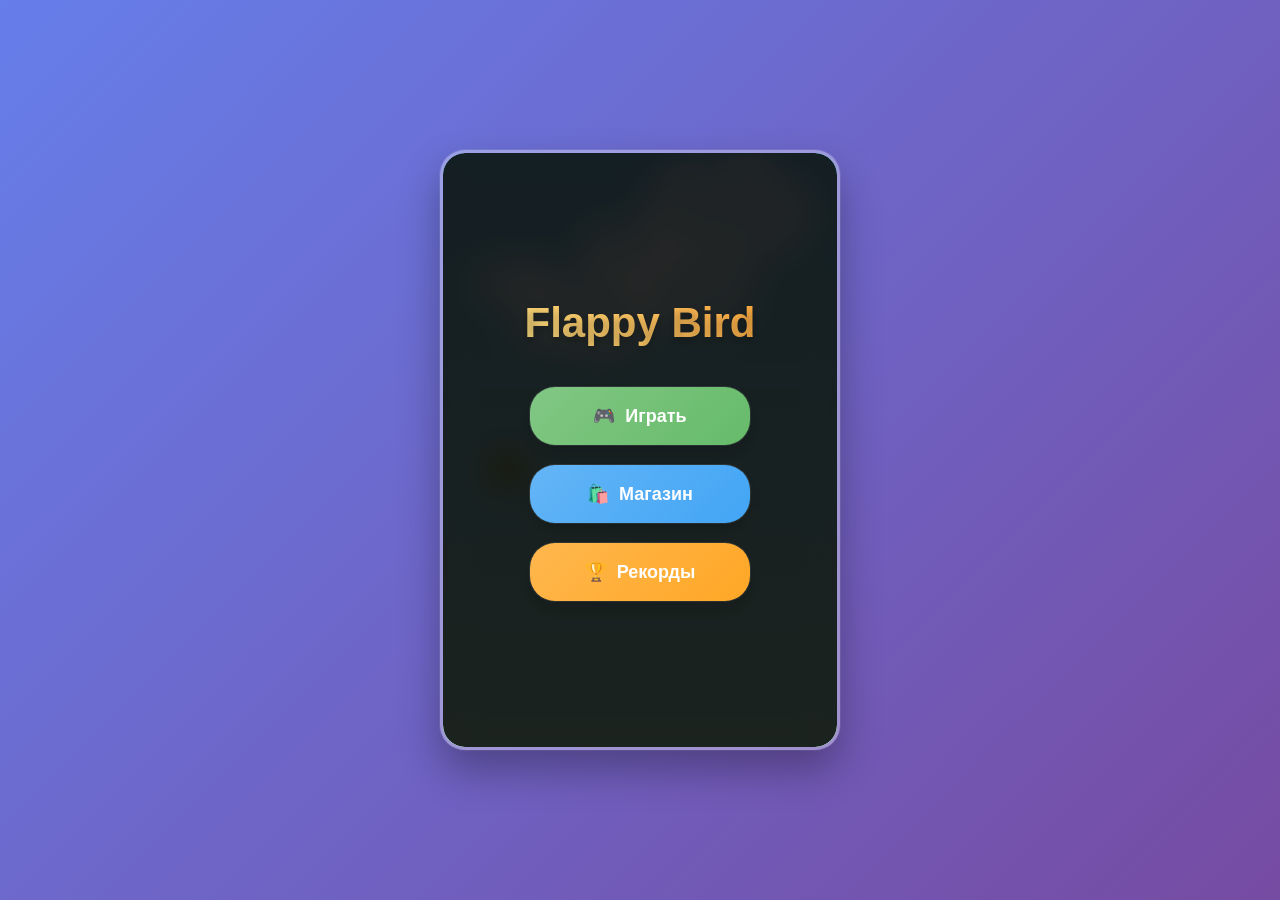
==== web-games/flappy-bird/index.html @ 60c5b6bb "Add files via upload" ====
<!DOCTYPE html>
<html lang="ru">
<head>
    <meta charset="UTF-8">
    <meta name="viewport" content="width=device-width, initial-scale=1.0">
    <title>Flappy Bird - Обновленная версия</title>
    <meta http-equiv="Cache-Control" content="no-cache, no-store, must-revalidate">
    <meta http-equiv="Pragma" content="no-cache">
    <meta http-equiv="Expires" content="0">
    <link rel="stylesheet" href="styles.css">
</head>
<body>
    <div id="gameContainer">
        <canvas id="gameCanvas" width="400" height="600"></canvas>
        
        <!-- Игровой интерфейс -->
        <div id="gameUI" class="game-ui hidden">
            <div id="scoreContainer" class="score-container">
                <span>Очки: </span>
                <span id="scoreDisplay" class="score-number">0</span>
            </div>
        </div>

        <!-- Главное меню -->
        <div id="mainMenu" class="menu-screen">
            <h1 class="game-title">Flappy Bird</h1>
            <div class="menu-buttons">
                <button class="menu-button primary" onclick="startGame()">
                    <span>🎮</span>
                    Играть
                </button>
                <button class="menu-button secondary" onclick="showShop()">
                    <span>🛍️</span>
                    Магазин
                </button>
                <button class="menu-button tertiary" onclick="showRecords()">
                    <span>🏆</span>
                    Рекорды
                </button>
            </div>
        </div>

        <!-- Магазин -->
        <div id="shopScreen" class="shop-screen hidden">
            <div class="shop-header">
                <button class="shop-back-button" onclick="showMainMenu()">
                    <span>🔙</span>
                    Назад
                </button>
                <h2 class="shop-title">Магазин</h2>
                <div class="points-display">
                    <span>💰</span>
                    <span id="shopPoints">0</span>
                </div>
            </div>
            
            <div class="shop-tabs">
                <button class="tab-button active" onclick="switchTab('skins')">
                    <span>🐦</span>
                    Скины
                </button>
                <button class="tab-button" onclick="switchTab('backgrounds')">
                    <span>🌅</span>
                    Локации
                </button>
            </div>

            <div id="shopItems" class="shop-items">
                <!-- Динамически генерируется -->
            </div>
        </div>

        <!-- Таблица рекордов -->
        <div id="recordsScreen" class="records-screen hidden">
            <h2 class="records-title">🏆 Таблица рекордов</h2>
            <div class="records-container">
                <div class="record-card">
                    <div class="record-icon">🥇</div>
                    <div class="record-info">
                        <div class="record-label">Лучший результат</div>
                        <div class="record-value" id="highScoreDisplay">0</div>
                    </div>
                </div>
                <div class="record-card">
                    <div class="record-icon">💎</div>
                    <div class="record-info">
                        <div class="record-label">Всего очков</div>
                        <div class="record-value" id="totalPointsDisplay">0</div>
                    </div>
                </div>
            </div>
            <button class="back-button" onclick="showMainMenu()">
                <span>🔙</span>
                Назад
            </button>
        </div>

        <!-- Game Over экран -->
        <div id="gameOverScreen" class="game-over-screen hidden">
            <div class="game-over-content">
                <h2 class="game-over-title">💀 Game Over!</h2>
                <div class="score-cards">
                    <div class="score-card">
                        <div class="score-label">Ваш результат</div>
                        <div class="score-value" id="finalScore">0</div>
                    </div>
                    <div class="score-card best">
                        <div class="score-label">Лучший результат</div>
                        <div class="score-value" id="bestScore">0</div>
                    </div>
                </div>
                <div class="game-over-buttons">
                    <button class="menu-button primary" onclick="startGame()">
                        <span>🔄</span>
                        Играть снова
                    </button>
                    <button class="menu-button secondary" onclick="showMainMenu()">
                        <span>🏠</span>
                        В меню
                    </button>
                </div>
            </div>
        </div>

        <!-- Фоновые облака -->
        <div id="backgroundClouds" class="background-clouds">
            <!-- Облака генерируются динамически -->
        </div>
    </div>

    <!-- Аудио файлы -->
    <audio id="backgroundMusic" loop>
        <!-- Источник будет установлен динамически -->
    </audio>
    
    <audio id="buttonClickSound" preload="auto">
        <source src="sounds/button_click.mp3" type="audio/mpeg">
    </audio>
    
    <audio id="gameOverSound" preload="auto">
        <source src="sounds/game_over.mp3" type="audio/mpeg">
    </audio>

    <script src="script.js"></script>
</body>
</html>
---- web-games/flappy-bird/styles.css ----
/* Общие стили */
* {
    margin: 0;
    padding: 0;
    box-sizing: border-box;
    font-family: 'Segoe UI', Tahoma, Geneva, Verdana, sans-serif;
}

body {
    overflow: hidden;
    background: linear-gradient(135deg, #667eea 0%, #764ba2 100%);
    display: flex;
    justify-content: center;
    align-items: center;
    height: 100vh;
    user-select: none;
}

#gameContainer {
    position: relative;
    width: 400px;
    height: 600px;
    border: 3px solid rgba(255, 255, 255, 0.3);
    border-radius: 25px;
    overflow: hidden;
    box-shadow: 
        0 20px 40px rgba(0,0,0,0.3),
        0 0 0 1px rgba(255,255,255,0.1);
    backdrop-filter: blur(10px);
    background: rgba(255, 255, 255, 0.05);
}

canvas {
    display: block;
    background: linear-gradient(to bottom, #87CEEB, #B4E7CE);
    border-radius: 22px;
}

/* Фоновые облака */
.background-clouds {
    position: absolute;
    top: 0;
    left: 0;
    width: 100%;
    height: 100%;
    pointer-events: none;
    z-index: 1;
}

.cloud {
    position: absolute;
    background: rgba(255, 255, 255, 0.6);
    border-radius: 50px;
    animation: float 20s infinite linear;
}

.cloud::before,
.cloud::after {
    content: '';
    position: absolute;
    background: rgba(255, 255, 255, 0.6);
    border-radius: 50px;
}

.cloud::before {
    width: 50px;
    height: 50px;
    top: -25px;
    left: 10px;
}

.cloud::after {
    width: 60px;
    height: 60px;
    top: -35px;
    right: 10px;
}

@keyframes float {
    from { transform: translateX(-100px); }
    to { transform: translateX(calc(100vw + 100px)); }
}

/* Стили для меню */
.menu-screen {
    position: absolute;
    top: 0;
    left: 0;
    width: 100%;
    height: 100%;
    display: flex;
    flex-direction: column;
    justify-content: center;
    align-items: center;
    background: rgba(0,0,0,0.85);
    backdrop-filter: blur(15px);
    color: white;
    transition: all 0.4s cubic-bezier(0.4, 0, 0.2, 1);
    z-index: 10;
}

.menu-screen.hidden {
    opacity: 0;
    visibility: hidden;
    transform: translateY(-20px);
}

.game-title {
    font-size: 42px;
    font-weight: 800;
    margin-bottom: 40px;
    text-shadow: 0 4px 8px rgba(0,0,0,0.3);
    background: linear-gradient(45deg, #FFE082, #FFAB40);
    -webkit-background-clip: text;
    -webkit-text-fill-color: transparent;
    background-clip: text;
    animation: titleGlow 3s ease-in-out infinite alternate;
}

@keyframes titleGlow {
    from { filter: drop-shadow(0 0 10px rgba(255, 224, 130, 0.5)); }
    to { filter: drop-shadow(0 0 20px rgba(255, 171, 64, 0.8)); }
}

.menu-buttons {
    display: flex;
    flex-direction: column;
    gap: 20px;
    align-items: center;
}

.menu-button {
    background: linear-gradient(135deg, #B39DDB, #9575CD);
    border: none;
    color: white;
    padding: 18px 36px;
    border-radius: 25px;
    font-size: 18px;
    font-weight: 600;
    cursor: pointer;
    transition: all 0.3s cubic-bezier(0.4, 0, 0.2, 1);
    box-shadow: 
        0 8px 20px rgba(0,0,0,0.2),
        0 0 0 1px rgba(255,255,255,0.1);
    min-width: 220px;
    display: flex;
    align-items: center;
    justify-content: center;
    gap: 10px;
    position: relative;
    overflow: hidden;
}

.menu-button::before {
    content: '';
    position: absolute;
    top: 0;
    left: -100%;
    width: 100%;
    height: 100%;
    background: linear-gradient(90deg, transparent, rgba(255,255,255,0.2), transparent);
    transition: left 0.5s;
}

.menu-button:hover::before {
    left: 100%;
}

.menu-button:hover {
    transform: translateY(-3px) scale(1.02);
    box-shadow: 
        0 12px 25px rgba(0,0,0,0.3),
        0 0 0 1px rgba(255,255,255,0.2);
}

.menu-button:active {
    transform: translateY(-1px) scale(0.98);
}

.menu-button.primary {
    background: linear-gradient(135deg, #81C784, #66BB6A);
}

.menu-button.secondary {
    background: linear-gradient(135deg, #64B5F6, #42A5F5);
}

.menu-button.tertiary {
    background: linear-gradient(135deg, #FFB74D, #FFA726);
}

/* Игровой интерфейс */
.game-ui {
    position: absolute;
    top: 25px;
    left: 50%;
    transform: translateX(-50%);
    z-index: 15;
    transition: all 0.3s ease;
}

.game-ui.hidden {
    opacity: 0;
    visibility: hidden;
}

.score-container {
    /* background: rgba(255, 255, 255, 0.15); */
    /* backdrop-filter: blur(10px); */
    padding: 12px 24px;
    border-radius: 20px;
    /* border: 1px solid rgba(255, 255, 255, 0.2); */
    color: white;
    font-size: 20px;
    font-weight: 700;
    text-shadow: 0 4px 8px rgba(0,0,0,0.6);
    /* box-shadow: 0 4px 15px rgba(0,0,0,0.2); */
    transition: all 0.3s ease;
}

.score-number {
    color: #FFE082;
    font-size: 24px;
    animation: scoreUpdate 0.3s ease;
}

@keyframes scoreUpdate {
    0% { transform: scale(1); }
    50% { transform: scale(1.2); }
    100% { transform: scale(1); }
}

/* Стили для магазина */
.shop-screen {
    position: absolute;
    top: 0;
    left: 0;
    width: 100%;
    height: 100%;
    background: rgba(0,0,0,0.9);
    backdrop-filter: blur(15px);
    color: white;
    padding: 25px;
    overflow-y: auto;
    transition: all 0.4s cubic-bezier(0.4, 0, 0.2, 1);
    z-index: 10;
}

.shop-screen.hidden {
    opacity: 0;
    visibility: hidden;
    transform: translateX(100%);
}

.shop-header {
    display: flex;
    justify-content: space-between;
    align-items: center;
    margin-bottom: 25px;
    padding-bottom: 15px;
    border-bottom: 1px solid rgba(255, 255, 255, 0.2);
}

.shop-back-button {
    background: linear-gradient(135deg, #9C27B0, #7B1FA2);
    border: none;
    color: white;
    padding: 8px 15px;
    border-radius: 15px;
    font-size: 14px;
    font-weight: 600;
    cursor: pointer;
    transition: all 0.3s ease;
    box-shadow: 0 2px 10px rgba(156, 39, 176, 0.3);
    display: flex;
    align-items: center;
    gap: 5px;
}

.shop-back-button:hover {
    transform: translateY(-1px);
    box-shadow: 0 4px 15px rgba(156, 39, 176, 0.4);
}

.shop-title {
    font-size: 28px;
    font-weight: 700;
    background: linear-gradient(45deg, #81C784, #66BB6A);
    -webkit-background-clip: text;
    -webkit-text-fill-color: transparent;
    background-clip: text;
    flex: 1;
    text-align: center;
}

.points-display {
    background: linear-gradient(135deg, #FFD54F, #FFCA28);
    padding: 10px 20px;
    border-radius: 20px;
    color: #333;
    font-weight: 700;
    font-size: 16px;
    display: flex;
    align-items: center;
    gap: 8px;
    box-shadow: 0 4px 15px rgba(255, 213, 79, 0.3);
}

.shop-tabs {
    display: flex;
    margin-bottom: 25px;
    background: rgba(255, 255, 255, 0.1);
    border-radius: 15px;
    padding: 5px;
}

.tab-button {
    background: transparent;
    border: none;
    color: rgba(255, 255, 255, 0.7);
    padding: 12px 20px;
    border-radius: 12px;
    cursor: pointer;
    transition: all 0.3s ease;
    flex: 1;
    font-weight: 600;
    display: flex;
    align-items: center;
    justify-content: center;
    gap: 8px;
}

.tab-button.active {
    background: linear-gradient(135deg, #81C784, #66BB6A);
    color: white;
    box-shadow: 0 4px 15px rgba(129, 199, 132, 0.3);
}

.shop-items {
    display: grid;
    grid-template-columns: 1fr;
    gap: 15px;
    margin-bottom: 25px;
}

.shop-item {
    background: rgba(255, 255, 255, 0.08);
    backdrop-filter: blur(10px);
    border-radius: 20px;
    padding: 20px;
    border: 1px solid rgba(255, 255, 255, 0.1);
    transition: all 0.3s cubic-bezier(0.4, 0, 0.2, 1);
    cursor: pointer;
}

.shop-item:hover {
    background: rgba(255, 255, 255, 0.12);
    transform: translateY(-2px);
    box-shadow: 0 8px 25px rgba(0,0,0,0.2);
}

.item-content {
    display: flex;
    justify-content: space-between;
    align-items: center;
}

.item-info {
    display: flex;
    align-items: center;
    flex: 1;
}

.item-preview {
    width: 40px;
    height: 40px;
    border-radius: 50%;
    margin-right: 15px;
    border: 2px solid rgba(255, 255, 255, 0.3);
    box-shadow: 0 4px 15px rgba(0,0,0,0.2);
    transition: all 0.3s ease;
    flex-shrink: 0;
    display: flex;
    align-items: center;
    justify-content: center;
    position: relative;
    overflow: visible;
}

.item-preview.skin-preview {
    background: transparent !important;
}

.item-preview.location-preview {
    background-size: cover;
    background-position: center;
}

.shop-item:hover .item-preview {
    transform: scale(1.1);
}

/* Кнопка назад внизу убираем */
.shop-screen .back-button {
    display: none;
}

.item-details h3 {
    margin: 0 0 5px 0;
    font-size: 18px;
    font-weight: 600;
	word-wrap: break-word;
	padding-right: 10px;
	max-width: 120px;
}

.item-price {
    font-size: 14px;
    opacity: 0.8;
    color: #FFD54F;
}

.buy-button {
    background: linear-gradient(135deg, #4CAF50, #45a049);
    border: none;
    color: white;
    padding: 10px 20px;
    border-radius: 15px;
    cursor: pointer;
    font-weight: 600;
    transition: all 0.3s ease;
    font-size: 14px;
	text-wrap: nowrap;
}

.buy-button:hover {
    transform: scale(1.05);
    box-shadow: 0 4px 15px rgba(76, 175, 80, 0.4);
}

.buy-button:disabled {
    background: #666;
    cursor: not-allowed;
    transform: none;
    box-shadow: none;
}

.owned, .selected {
    padding: 10px 20px;
    border-radius: 15px;
    font-weight: 600;
    font-size: 14px;
}

.owned {
    background: linear-gradient(135deg, #4CAF50, #45a049);
    color: white;
}

.selected {
    background: linear-gradient(135deg, #FFD54F, #FFCA28);
    color: #333;
    box-shadow: 0 4px 15px rgba(255, 213, 79, 0.4);
}

/* Стили для таблицы рекордов */
.records-screen {
    position: absolute;
    top: 0;
    left: 0;
    width: 100%;
    height: 100%;
    background: rgba(0,0,0,0.9);
    backdrop-filter: blur(15px);
    color: white;
    padding: 25px;
    display: flex;
    flex-direction: column;
    align-items: center;
    justify-content: center;
    transition: all 0.4s cubic-bezier(0.4, 0, 0.2, 1);
    z-index: 10;
}

.records-screen.hidden {
    opacity: 0;
    visibility: hidden;
    transform: translateY(100%);
}

.records-title {
    font-size: 32px;
    font-weight: 700;
    margin-bottom: 40px;
    background: linear-gradient(45deg, #FFB74D, #FFA726);
    -webkit-background-clip: text;
    -webkit-text-fill-color: transparent;
    background-clip: text;
}

.records-container {
    display: flex;
    flex-direction: column;
    gap: 20px;
    width: 100%;
    margin-bottom: 40px;
}

.record-card {
    background: rgba(255, 255, 255, 0.1);
    backdrop-filter: blur(10px);
    border-radius: 20px;
    padding: 25px;
    border: 1px solid rgba(255, 255, 255, 0.2);
    display: flex;
    align-items: center;
    gap: 20px;
    transition: all 0.3s ease;
}

.record-card:hover {
    background: rgba(255, 255, 255, 0.15);
    transform: translateY(-2px);
}

.record-icon {
    font-size: 48px;
    filter: drop-shadow(0 4px 8px rgba(0,0,0,0.3));
}

.record-info {
    flex: 1;
}

.record-label {
    font-size: 16px;
    opacity: 0.8;
    margin-bottom: 5px;
}

.record-value {
    font-size: 32px;
    font-weight: 700;
    color: #FFD54F;
}

/* Game Over стили */
.game-over-screen {
    position: absolute;
    top: 0;
    left: 0;
    width: 100%;
    height: 100%;
    background: rgba(0,0,0,0.9);
    backdrop-filter: blur(15px);
    color: white;
    display: flex;
    align-items: center;
    justify-content: center;
    transition: all 0.4s cubic-bezier(0.4, 0, 0.2, 1);
    z-index: 10;
    padding: 20px;
    box-sizing: border-box;
}

.game-over-screen.hidden {
    opacity: 0;
    visibility: hidden;
    transform: scale(0.8);
}

.game-over-content {
    text-align: center;
    padding: 20px;
    background: rgba(255, 255, 255, 0.1);
    backdrop-filter: blur(10px);
    border-radius: 20px;
    border: 1px solid rgba(255, 255, 255, 0.2);
    max-width: 320px;
    width: 100%;
    max-height: 90%;
    overflow-y: auto;
}

.game-over-title {
    font-size: 28px;
    font-weight: 700;
    margin-bottom: 20px;
    color: #FF6B6B;
    animation: shake 0.5s ease-in-out;
}

@keyframes shake {
    0%, 100% { transform: translateX(0); }
    25% { transform: translateX(-5px); }
    75% { transform: translateX(5px); }
}

.score-cards {
    display: flex;
    flex-direction: column;
    gap: 15px;
    margin-bottom: 20px;
}

.score-card {
    background: rgba(255, 255, 255, 0.1);
    padding: 15px;
    border-radius: 12px;
    border: 1px solid rgba(255, 255, 255, 0.2);
    transition: all 0.3s ease;
}

.score-card.best {
    background: rgba(255, 213, 79, 0.2);
    border-color: rgba(255, 213, 79, 0.4);
}

.score-label {
    font-size: 12px;
    opacity: 0.8;
    margin-bottom: 5px;
}

.score-value {
    font-size: 24px;
    font-weight: 700;
    color: #FFD54F;
}

.game-over-buttons {
    display: flex;
    flex-direction: column;
    gap: 10px;
    justify-content: center;
}

.game-over-buttons .menu-button {
    min-width: auto;
    padding: 12px 20px;
    font-size: 14px;
}

/* Кнопка назад */
.back-button {
    background: linear-gradient(135deg, #9C27B0, #7B1FA2);
    border: none;
    color: white;
    padding: 12px 25px;
    border-radius: 20px;
    font-size: 16px;
    font-weight: 600;
    cursor: pointer;
    transition: all 0.3s ease;
    box-shadow: 0 4px 15px rgba(156, 39, 176, 0.3);
    display: flex;
    align-items: center;
    gap: 8px;
}

.back-button:hover {
    transform: translateY(-2px);
    box-shadow: 0 6px 20px rgba(156, 39, 176, 0.4);
}

/* Адаптивность */
@media (max-width: 480px) {
    #gameContainer {
        width: 95vw;
        height: 80vh;
        max-width: 400px;
        max-height: 600px;
    }
    
    .game-title {
        font-size: 32px;
    }
    
    .menu-button {
        font-size: 16px;
        padding: 15px 30px;
        min-width: 180px;
    }
}

/* Плавные переходы */
.fade-enter {
    opacity: 0;
}

.fade-enter-active {
    opacity: 1;
    transition: opacity 0.4s ease;
}

.fade-exit {
    opacity: 1;
}

.fade-exit-active {
    opacity: 0;
    transition: opacity 0.4s ease;
}

.slide-enter {
    transform: translateX(100%);
}

.slide-enter-active {
    transform: translateX(0);
    transition: transform 0.4s cubic-bezier(0.4, 0, 0.2, 1);
}

.slide-exit {
    transform: translateX(0);
}

.slide-exit-active {
    transform: translateX(-100%);
    transition: transform 0.4s cubic-bezier(0.4, 0, 0.2, 1);
}
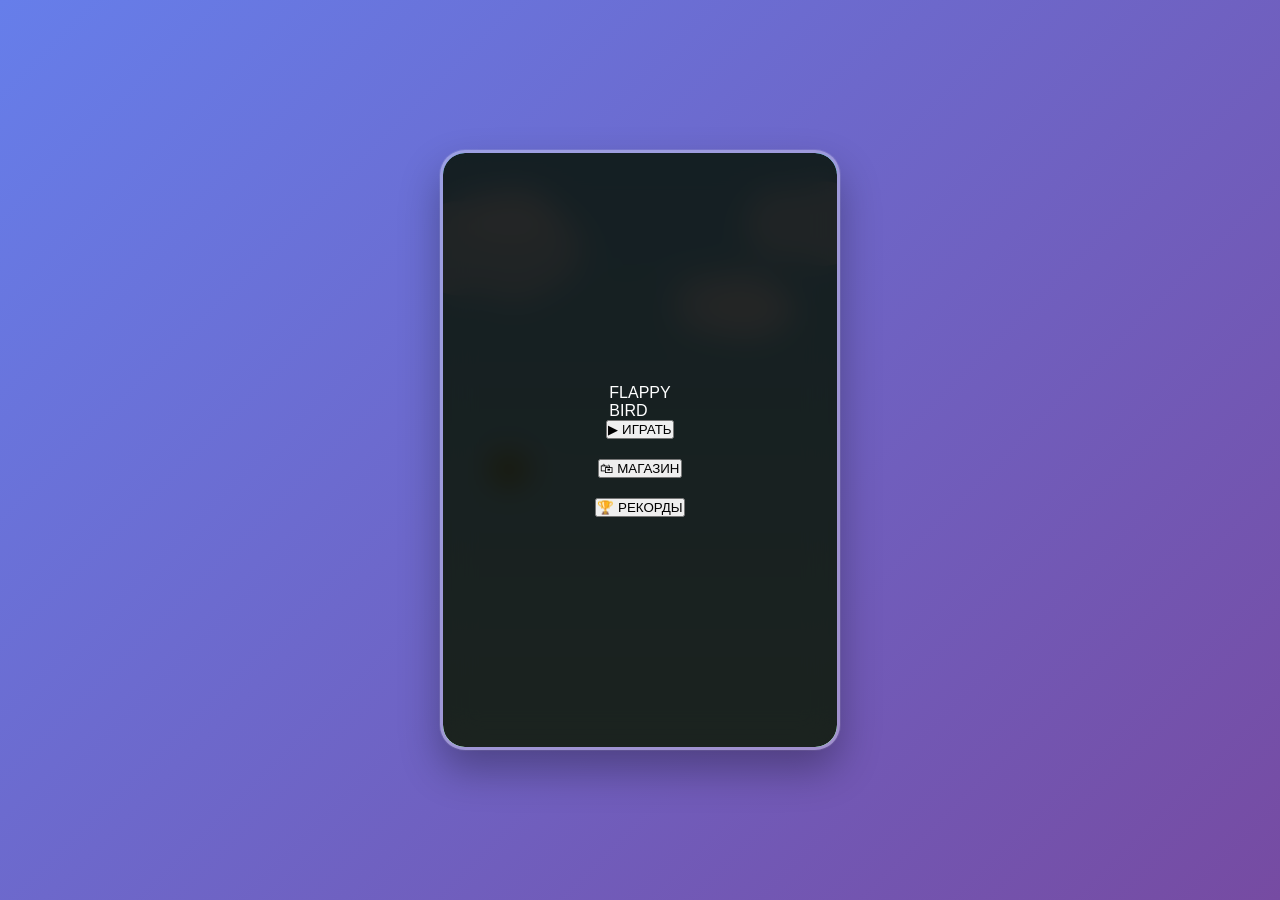
==== commit bb524cb1: "Update index.html" ====
--- a/web-games/flappy-bird/index.html
+++ b/web-games/flappy-bird/index.html
@@ -3,7 +3,7 @@
 <head>
     <meta charset="UTF-8">
     <meta name="viewport" content="width=device-width, initial-scale=1.0">
-    <title>Flappy Bird - Обновленная версия</title>
+    <title>Flappy Bird - Пиксельная версия</title>
     <meta http-equiv="Cache-Control" content="no-cache, no-store, must-revalidate">
     <meta http-equiv="Pragma" content="no-cache">
     <meta http-equiv="Expires" content="0">
@@ -16,26 +16,38 @@
         <!-- Игровой интерфейс -->
         <div id="gameUI" class="game-ui hidden">
             <div id="scoreContainer" class="score-container">
-                <span>Очки: </span>
-                <span id="scoreDisplay" class="score-number">0</span>
+                <div class="pixel-counter">
+                    <span class="score-label">ОЧКИ</span>
+                    <span id="scoreDisplay" class="score-number">0</span>
+                </div>
+            </div>
+            <div id="startCountdown" class="start-countdown hidden">
+                <div class="countdown-text">ПРИГОТОВЬСЯ!</div>
+                <div class="countdown-number" id="countdownNumber">3</div>
+            </div>
+            <div id="goMessage" class="go-message hidden">
+                <div class="go-text">ПОЕХАЛИ!</div>
             </div>
         </div>
 
         <!-- Главное меню -->
         <div id="mainMenu" class="menu-screen">
-            <h1 class="game-title">Flappy Bird</h1>
+            <div class="pixel-title">
+                <div class="title-main">FLAPPY</div>
+                <div class="title-sub">BIRD</div>
+            </div>
             <div class="menu-buttons">
-                <button class="menu-button primary" onclick="startGame()">
-                    <span>🎮</span>
-                    Играть
+                <button class="pixel-button primary" onclick="startGame()">
+                    <span class="button-icon">▶</span>
+                    <span class="button-text">ИГРАТЬ</span>
                 </button>
-                <button class="menu-button secondary" onclick="showShop()">
-                    <span>🛍️</span>
-                    Магазин
+                <button class="pixel-button secondary" onclick="showShop()">
+                    <span class="button-icon">🛍</span>
+                    <span class="button-text">МАГАЗИН</span>
                 </button>
-                <button class="menu-button tertiary" onclick="showRecords()">
-                    <span>🏆</span>
-                    Рекорды
+                <button class="pixel-button tertiary" onclick="showRecords()">
+                    <span class="button-icon">🏆</span>
+                    <span class="button-text">РЕКОРДЫ</span>
                 </button>
             </div>
         </div>
@@ -43,13 +55,12 @@
         <!-- Магазин -->
         <div id="shopScreen" class="shop-screen hidden">
             <div class="shop-header">
-                <button class="shop-back-button" onclick="showMainMenu()">
-                    <span>🔙</span>
-                    Назад
+                <button class="pixel-button-small back" onclick="showMainMenu()">
+                    <span>◀</span>
                 </button>
-                <h2 class="shop-title">Магазин</h2>
+                <h2 class="shop-title">МАГАЗИН</h2>
                 <div class="points-display">
-                    <span>💰</span>
+                    <span class="coin-icon">💰</span>
                     <span id="shopPoints">0</span>
                 </div>
             </div>
@@ -57,11 +68,11 @@
             <div class="shop-tabs">
                 <button class="tab-button active" onclick="switchTab('skins')">
                     <span>🐦</span>
-                    Скины
+                    <span>СКИНЫ</span>
                 </button>
                 <button class="tab-button" onclick="switchTab('backgrounds')">
                     <span>🌅</span>
-                    Локации
+                    <span>ЛОКАЦИИ</span>
                 </button>
             </div>
 
@@ -72,59 +83,77 @@
 
         <!-- Таблица рекордов -->
         <div id="recordsScreen" class="records-screen hidden">
-            <h2 class="records-title">🏆 Таблица рекордов</h2>
+            <h2 class="records-title">РЕКОРДЫ</h2>
             <div class="records-container">
                 <div class="record-card">
                     <div class="record-icon">🥇</div>
                     <div class="record-info">
-                        <div class="record-label">Лучший результат</div>
+                        <div class="record-label">ЛУЧШИЙ РЕЗУЛЬТАТ</div>
                         <div class="record-value" id="highScoreDisplay">0</div>
                     </div>
                 </div>
                 <div class="record-card">
                     <div class="record-icon">💎</div>
                     <div class="record-info">
-                        <div class="record-label">Всего очков</div>
+                        <div class="record-label">ВСЕГО ОЧКОВ</div>
                         <div class="record-value" id="totalPointsDisplay">0</div>
                     </div>
                 </div>
+                <div class="record-card">
+                    <div class="record-icon">🎮</div>
+                    <div class="record-info">
+                        <div class="record-label">ВСЕГО ИГР</div>
+                        <div class="record-value" id="totalGamesDisplay">0</div>
+                    </div>
+                </div>
+                <div class="record-card">
+                    <div class="record-icon">📊</div>
+                    <div class="record-info">
+                        <div class="record-label">СРЕДНИЙ РЕЗУЛЬТАТ</div>
+                        <div class="record-value" id="averageScoreDisplay">0</div>
+                    </div>
+                </div>
             </div>
-            <button class="back-button" onclick="showMainMenu()">
-                <span>🔙</span>
-                Назад
+            <button class="pixel-button back" onclick="showMainMenu()">
+                <span class="button-icon">◀</span>
+                <span class="button-text">НАЗАД</span>
             </button>
         </div>
 
         <!-- Game Over экран -->
         <div id="gameOverScreen" class="game-over-screen hidden">
+            <div class="game-over-points">
+                <span class="coin-icon">💰</span>
+                <span id="gameOverPoints">0</span>
+            </div>
             <div class="game-over-content">
-                <h2 class="game-over-title">💀 Game Over!</h2>
+                <h2 class="game-over-title">GAME OVER</h2>
                 <div class="score-cards">
                     <div class="score-card">
-                        <div class="score-label">Ваш результат</div>
+                        <div class="score-label">ВАШ РЕЗУЛЬТАТ</div>
                         <div class="score-value" id="finalScore">0</div>
                     </div>
                     <div class="score-card best">
-                        <div class="score-label">Лучший результат</div>
+                        <div class="score-label">ЛУЧШИЙ РЕЗУЛЬТАТ</div>
                         <div class="score-value" id="bestScore">0</div>
                     </div>
                 </div>
                 <div class="game-over-buttons">
-                    <button class="menu-button primary" onclick="startGame()">
-                        <span>🔄</span>
-                        Играть снова
+                    <button class="pixel-button primary" onclick="startGame()">
+                        <span class="button-icon">🔄</span>
+                        <span class="button-text">СНОВА</span>
                     </button>
-                    <button class="menu-button secondary" onclick="showMainMenu()">
-                        <span>🏠</span>
-                        В меню
+                    <button class="pixel-button secondary" onclick="showMainMenu()">
+                        <span class="button-icon">🏠</span>
+                        <span class="button-text">МЕНЮ</span>
                     </button>
                 </div>
             </div>
         </div>
 
-        <!-- Фоновые облака -->
-        <div id="backgroundClouds" class="background-clouds">
-            <!-- Облака генерируются динамически -->
+        <!-- Фоновые частицы -->
+        <div id="backgroundParticles" class="background-particles">
+            <!-- Частицы генерируются динамически -->
         </div>
     </div>
 
@@ -141,6 +170,10 @@
         <source src="sounds/game_over.mp3" type="audio/mpeg">
     </audio>
 
+    <audio id="scoreSound" preload="auto">
+        <source src="sounds/score.mp3" type="audio/mpeg">
+    </audio>
+
     <script src="script.js"></script>
 </body>
-</html>+</html>
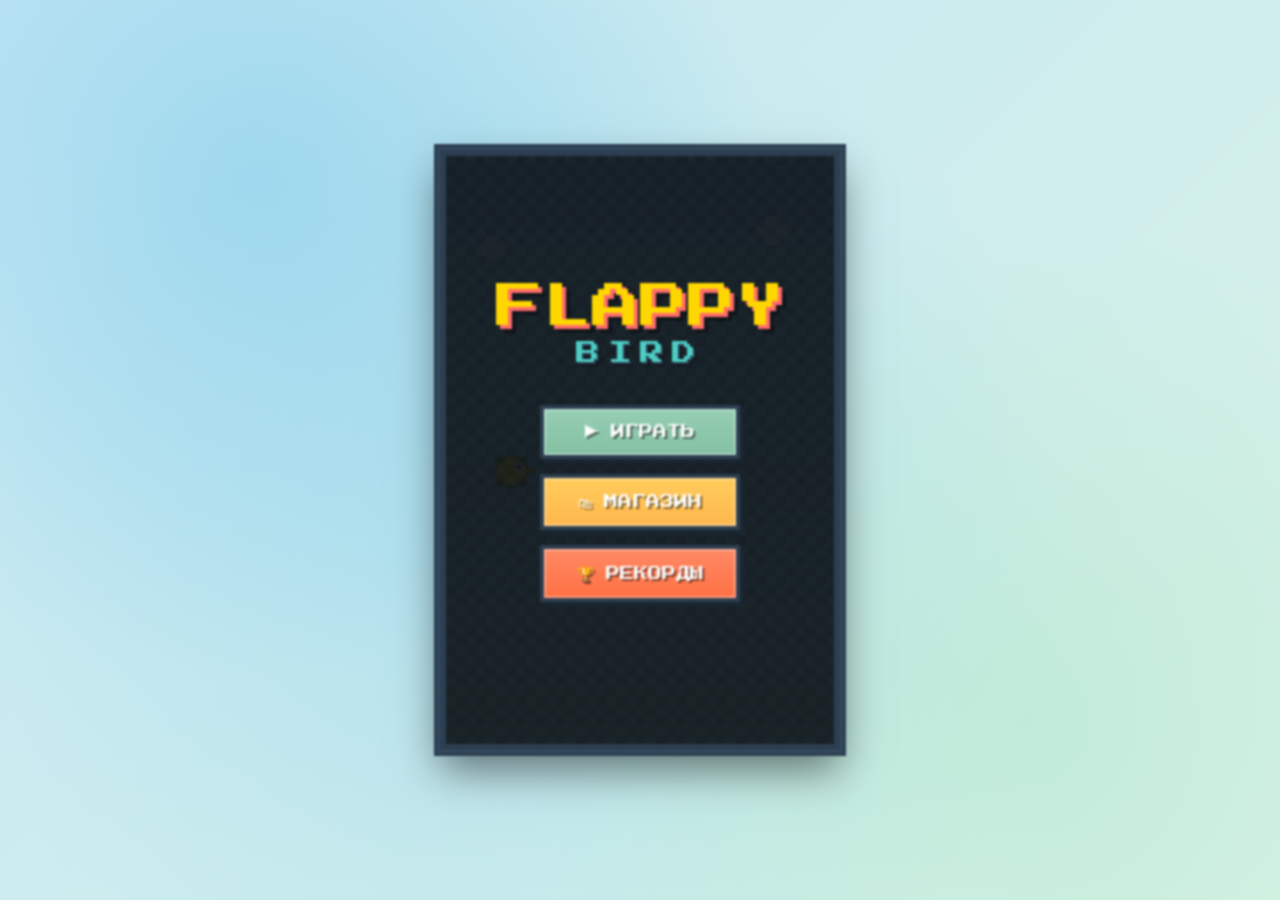
==== commit 40415ebe: "Update index.html" ====
--- a/web-games/flappy-bird/index.html
+++ b/web-games/flappy-bird/index.html
@@ -3,7 +3,7 @@
 <head>
     <meta charset="UTF-8">
     <meta name="viewport" content="width=device-width, initial-scale=1.0">
-    <title>Flappy Bird - Пиксельная версия</title>
+    <title>Flappy Bird v3 - Пиксельная версия</title>
     <meta http-equiv="Cache-Control" content="no-cache, no-store, must-revalidate">
     <meta http-equiv="Pragma" content="no-cache">
     <meta http-equiv="Expires" content="0">
--- a/web-games/flappy-bird/styles.css
+++ b/web-games/flappy-bird/styles.css
@@ -1,43 +1,75 @@
-/* Общие стили */
+/* Пиксельные шрифты и глобальные стили */
+@import url('https://fonts.googleapis.com/css2?family=Press+Start+2P&display=swap');
+
 * {
     margin: 0;
     padding: 0;
     box-sizing: border-box;
-    font-family: 'Segoe UI', Tahoma, Geneva, Verdana, sans-serif;
+    font-family: 'Press Start 2P', cursive;
+    image-rendering: pixelated;
+    image-rendering: -moz-crisp-edges;
+    image-rendering: crisp-edges;
 }
 
 body {
     overflow: hidden;
-    background: linear-gradient(135deg, #667eea 0%, #764ba2 100%);
     display: flex;
     justify-content: center;
     align-items: center;
     height: 100vh;
     user-select: none;
+    transition: background 1s ease;
+    /* Фон будет устанавливаться динамически через JavaScript */
+}
+
+@keyframes backgroundPulse {
+    0%, 100% { filter: hue-rotate(0deg); }
+    50% { filter: hue-rotate(20deg); }
 }
 
 #gameContainer {
     position: relative;
     width: 400px;
     height: 600px;
-    border: 3px solid rgba(255, 255, 255, 0.3);
-    border-radius: 25px;
+    border: 6px solid #2C3E50;
+    border-radius: 0;
     overflow: hidden;
     box-shadow: 
-        0 20px 40px rgba(0,0,0,0.3),
-        0 0 0 1px rgba(255,255,255,0.1);
-    backdrop-filter: blur(10px);
-    background: rgba(255, 255, 255, 0.05);
+        0 0 0 3px #34495E,
+        0 0 0 6px #2C3E50,
+        0 20px 40px rgba(0,0,0,0.5),
+        inset 0 0 20px rgba(255,255,255,0.1);
+    background: #2C3E50;
+    position: relative;
+}
+
+#gameContainer::before {
+    content: '';
+    position: absolute;
+    top: -3px;
+    left: -3px;
+    right: -3px;
+    bottom: -3px;
+    background: linear-gradient(45deg, #FF6B6B, #4ECDC4, #45B7D1, #96CEB4);
+    background-size: 200% 200%;
+    animation: borderGlow 3s ease-in-out infinite;
+    z-index: -1;
+    border-radius: 0;
+}
+
+@keyframes borderGlow {
+    0%, 100% { background-position: 0% 50%; }
+    50% { background-position: 100% 50%; }
 }
 
 canvas {
     display: block;
     background: linear-gradient(to bottom, #87CEEB, #B4E7CE);
-    border-radius: 22px;
-}
-
-/* Фоновые облака */
-.background-clouds {
+    position: relative;
+}
+
+/* Фоновые частицы */
+.background-particles {
     position: absolute;
     top: 0;
     left: 0;
@@ -45,44 +77,150 @@
     height: 100%;
     pointer-events: none;
     z-index: 1;
-}
-
-.cloud {
+    overflow: hidden;
+}
+
+.particle {
     position: absolute;
-    background: rgba(255, 255, 255, 0.6);
-    border-radius: 50px;
-    animation: float 20s infinite linear;
-}
-
-.cloud::before,
-.cloud::after {
-    content: '';
-    position: absolute;
-    background: rgba(255, 255, 255, 0.6);
-    border-radius: 50px;
-}
-
-.cloud::before {
-    width: 50px;
-    height: 50px;
-    top: -25px;
-    left: 10px;
-}
-
-.cloud::after {
-    width: 60px;
-    height: 60px;
-    top: -35px;
-    right: 10px;
-}
-
-@keyframes float {
-    from { transform: translateX(-100px); }
-    to { transform: translateX(calc(100vw + 100px)); }
-}
-
-/* Стили для меню */
-.menu-screen {
+    width: 4px;
+    height: 4px;
+    background: rgba(255, 255, 255, 0.8);
+    animation: particleFloat 15s infinite linear;
+}
+
+@keyframes particleFloat {
+    0% {
+        transform: translateY(100vh) translateX(0);
+        opacity: 0;
+    }
+    10% {
+        opacity: 1;
+    }
+    90% {
+        opacity: 1;
+    }
+    100% {
+        transform: translateY(-20px) translateX(50px);
+        opacity: 0;
+    }
+}
+
+/* Пиксельный заголовок */
+.pixel-title {
+    text-align: center;
+    margin-bottom: 40px;
+    position: relative;
+}
+
+.title-main {
+    font-size: 48px;
+    color: #FFD700;
+    text-shadow: 
+        4px 4px 0px #FF6B6B,
+        8px 8px 0px rgba(0,0,0,0.3);
+    margin-bottom: 10px;
+    animation: titleBounce 2s ease-in-out infinite;
+}
+
+.title-sub {
+    font-size: 24px;
+    color: #4ECDC4;
+    text-shadow: 
+        2px 2px 0px #2C3E50,
+        4px 4px 0px rgba(0,0,0,0.3);
+    letter-spacing: 8px;
+    animation: titleBounce 2s ease-in-out infinite reverse;
+}
+
+@keyframes titleBounce {
+    0%, 100% { transform: translateY(0px); }
+    50% { transform: translateY(-10px); }
+}
+
+/* Пиксельные кнопки */
+.pixel-button {
+    background: linear-gradient(to bottom, #4ECDC4, #45B7D1);
+    border: 4px solid #2C3E50;
+    color: white;
+    padding: 16px 32px;
+    font-size: 14px;
+    font-weight: normal;
+    cursor: pointer;
+    transition: all 0.1s ease;
+    position: relative;
+    display: flex;
+    align-items: center;
+    justify-content: center;
+    gap: 12px;
+    min-width: 200px;
+    margin-bottom: 15px;
+    text-shadow: 2px 2px 0px rgba(0,0,0,0.5);
+    box-shadow: 
+        inset 0 0 0 2px rgba(255,255,255,0.3),
+        4px 4px 0px #1A252F;
+}
+
+.pixel-button:hover {
+    transform: translateY(-2px);
+    box-shadow: 
+        inset 0 0 0 2px rgba(255,255,255,0.5),
+        6px 6px 0px #1A252F;
+}
+
+.pixel-button:active {
+    transform: translateY(2px);
+    box-shadow: 
+        inset 0 0 0 2px rgba(255,255,255,0.1),
+        2px 2px 0px #1A252F;
+}
+
+.pixel-button.primary {
+    background: linear-gradient(to bottom, #96CEB4, #85C1A3);
+}
+
+.pixel-button.secondary {
+    background: linear-gradient(to bottom, #FFCC5C, #FFB74D);
+}
+
+.pixel-button.tertiary {
+    background: linear-gradient(to bottom, #FF8A65, #FF7043);
+}
+
+.pixel-button.back {
+    background: linear-gradient(to bottom, #9575CD, #7E57C2);
+    min-width: auto;
+}
+
+.pixel-button-small {
+    background: linear-gradient(to bottom, #9575CD, #7E57C2);
+    border: 3px solid #2C3E50;
+    color: white;
+    padding: 8px 12px;
+    font-size: 12px;
+    cursor: pointer;
+    transition: all 0.1s ease;
+    text-shadow: 1px 1px 0px rgba(0,0,0,0.5);
+    box-shadow: 
+        inset 0 0 0 1px rgba(255,255,255,0.3),
+        3px 3px 0px #1A252F;
+}
+
+.pixel-button-small:hover {
+    transform: translateY(-1px);
+    box-shadow: 
+        inset 0 0 0 1px rgba(255,255,255,0.5),
+        4px 4px 0px #1A252F;
+}
+
+.pixel-button-small:active {
+    transform: translateY(1px);
+    box-shadow: 
+        inset 0 0 0 1px rgba(255,255,255,0.1),
+        2px 2px 0px #1A252F;
+}
+
+/* Экраны игры */
+.menu-screen, .shop-screen, .records-screen, .game-over-screen {
     position: absolute;
     top: 0;
     left: 0;
@@ -92,271 +230,366 @@
     flex-direction: column;
     justify-content: center;
     align-items: center;
-    background: rgba(0,0,0,0.85);
-    backdrop-filter: blur(15px);
-    color: white;
-    transition: all 0.4s cubic-bezier(0.4, 0, 0.2, 1);
+    background: 
+        linear-gradient(45deg, transparent 25%, rgba(44,62,80,0.1) 25%),
+        linear-gradient(-45deg, transparent 25%, rgba(44,62,80,0.1) 25%),
+        linear-gradient(45deg, rgba(44,62,80,0.1) 75%, transparent 75%),
+        linear-gradient(-45deg, rgba(44,62,80,0.1) 75%, transparent 75%),
+        rgba(0,0,0,0.9);
+    background-size: 20px 20px;
+    background-position: 0 0, 0 10px, 10px -10px, -10px 0px;
+    color: white;
+    transition: all 0.3s ease;
     z-index: 10;
-}
-
-.menu-screen.hidden {
+    padding: 20px;
+    animation: screenSlideIn 0.3s ease-out;
+}
+
+@keyframes screenSlideIn {
+    from {
+        opacity: 0;
+        transform: scale(0.8);
+    }
+    to {
+        opacity: 1;
+        transform: scale(1);
+    }
+}
+
+.menu-screen.hidden, .shop-screen.hidden, .records-screen.hidden, .game-over-screen.hidden {
     opacity: 0;
     visibility: hidden;
-    transform: translateY(-20px);
-}
-
-.game-title {
-    font-size: 42px;
-    font-weight: 800;
-    margin-bottom: 40px;
-    text-shadow: 0 4px 8px rgba(0,0,0,0.3);
-    background: linear-gradient(45deg, #FFE082, #FFAB40);
-    -webkit-background-clip: text;
-    -webkit-text-fill-color: transparent;
-    background-clip: text;
-    animation: titleGlow 3s ease-in-out infinite alternate;
-}
-
-@keyframes titleGlow {
-    from { filter: drop-shadow(0 0 10px rgba(255, 224, 130, 0.5)); }
-    to { filter: drop-shadow(0 0 20px rgba(255, 171, 64, 0.8)); }
-}
-
-.menu-buttons {
-    display: flex;
-    flex-direction: column;
-    gap: 20px;
-    align-items: center;
-}
-
-.menu-button {
-    background: linear-gradient(135deg, #B39DDB, #9575CD);
-    border: none;
-    color: white;
-    padding: 18px 36px;
-    border-radius: 25px;
-    font-size: 18px;
-    font-weight: 600;
-    cursor: pointer;
-    transition: all 0.3s cubic-bezier(0.4, 0, 0.2, 1);
-    box-shadow: 
-        0 8px 20px rgba(0,0,0,0.2),
-        0 0 0 1px rgba(255,255,255,0.1);
-    min-width: 220px;
-    display: flex;
-    align-items: center;
-    justify-content: center;
-    gap: 10px;
-    position: relative;
-    overflow: hidden;
-}
-
-.menu-button::before {
-    content: '';
-    position: absolute;
-    top: 0;
-    left: -100%;
-    width: 100%;
-    height: 100%;
-    background: linear-gradient(90deg, transparent, rgba(255,255,255,0.2), transparent);
-    transition: left 0.5s;
-}
-
-.menu-button:hover::before {
-    left: 100%;
-}
-
-.menu-button:hover {
-    transform: translateY(-3px) scale(1.02);
-    box-shadow: 
-        0 12px 25px rgba(0,0,0,0.3),
-        0 0 0 1px rgba(255,255,255,0.2);
-}
-
-.menu-button:active {
-    transform: translateY(-1px) scale(0.98);
-}
-
-.menu-button.primary {
-    background: linear-gradient(135deg, #81C784, #66BB6A);
-}
-
-.menu-button.secondary {
-    background: linear-gradient(135deg, #64B5F6, #42A5F5);
-}
-
-.menu-button.tertiary {
-    background: linear-gradient(135deg, #FFB74D, #FFA726);
+    transform: scale(0.8);
 }
 
 /* Игровой интерфейс */
 .game-ui {
-    position: absolute;
-    top: 25px;
-    left: 50%;
-    transform: translateX(-50%);
-    z-index: 15;
-    transition: all 0.3s ease;
-}
-
-.game-ui.hidden {
-    opacity: 0;
-    visibility: hidden;
-}
-
-.score-container {
-    /* background: rgba(255, 255, 255, 0.15); */
-    /* backdrop-filter: blur(10px); */
-    padding: 12px 24px;
-    border-radius: 20px;
-    /* border: 1px solid rgba(255, 255, 255, 0.2); */
-    color: white;
-    font-size: 20px;
-    font-weight: 700;
-    text-shadow: 0 4px 8px rgba(0,0,0,0.6);
-    /* box-shadow: 0 4px 15px rgba(0,0,0,0.2); */
-    transition: all 0.3s ease;
-}
-
-.score-number {
-    color: #FFE082;
-    font-size: 24px;
-    animation: scoreUpdate 0.3s ease;
-}
-
-@keyframes scoreUpdate {
-    0% { transform: scale(1); }
-    50% { transform: scale(1.2); }
-    100% { transform: scale(1); }
-}
-
-/* Стили для магазина */
-.shop-screen {
     position: absolute;
     top: 0;
     left: 0;
     width: 100%;
-    height: 100%;
-    background: rgba(0,0,0,0.9);
-    backdrop-filter: blur(15px);
-    color: white;
-    padding: 25px;
-    overflow-y: auto;
-    transition: all 0.4s cubic-bezier(0.4, 0, 0.2, 1);
-    z-index: 10;
-}
-
-.shop-screen.hidden {
+    z-index: 15;
+    transition: all 0.3s ease;
+    padding: 20px;
+}
+
+.game-ui.hidden {
     opacity: 0;
     visibility: hidden;
-    transform: translateX(100%);
-}
-
+}
+
+.score-container {
+    position: absolute;
+    top: 20px;
+    left: 50%;
+    transform: translateX(-50%);
+    opacity: 0;
+    visibility: hidden;
+    transition: all 0.5s ease;
+}
+
+.score-container.show {
+    opacity: 1;
+    visibility: visible;
+    animation: scoreSlideIn 0.8s ease-out;
+}
+
+@keyframes scoreSlideIn {
+    0% {
+        opacity: 0;
+        transform: translateX(-50%) translateY(-20px);
+    }
+    100% {
+        opacity: 1;
+        transform: translateX(-50%) translateY(0);
+    }
+}
+
+.pixel-counter {
+    background: rgba(44, 62, 80, 0.9);
+    border: 3px solid #FFD700;
+    padding: 10px 20px;
+    text-align: center;
+    box-shadow: 
+        inset 0 0 0 2px rgba(255,215,0,0.3),
+        3px 3px 0px rgba(0,0,0,0.5);
+    position: relative;
+}
+
+.pixel-counter::before {
+    content: '';
+    position: absolute;
+    top: -2px;
+    left: -2px;
+    right: -2px;
+    bottom: -2px;
+    background: linear-gradient(45deg, #FFD700, #FFA726);
+    z-index: -1;
+    animation: counterGlow 2s ease-in-out infinite;
+}
+
+@keyframes counterGlow {
+    0%, 100% { opacity: 0.8; }
+    50% { opacity: 1; }
+}
+
+.score-label {
+    display: block;
+    font-size: 8px;
+    color: #FFD700;
+    margin-bottom: 5px;
+    letter-spacing: 2px;
+}
+
+.score-number {
+    display: block;
+    font-size: 16px;
+    color: white;
+    text-shadow: 2px 2px 0px rgba(0,0,0,0.8);
+    animation: scoreUpdate 0.3s ease;
+}
+
+@keyframes scoreUpdate {
+    0% { transform: scale(1); }
+    50% { transform: scale(1.3); color: #FFD700; }
+    100% { transform: scale(1); }
+}
+
+/* Обратный отсчет */
+.start-countdown {
+    position: fixed;
+    top: 50%;
+    left: 50%;
+    transform: translate(-50%, -50%);
+    text-align: center;
+    background: rgba(44, 62, 80, 0.95);
+    border: 4px solid #FF6B6B;
+    padding: 25px 35px;
+    box-shadow: 
+        inset 0 0 0 3px rgba(255,107,107,0.3),
+        4px 4px 0px rgba(0,0,0,0.5);
+    z-index: 30;
+    min-width: 200px;
+    min-height: 120px;
+    max-width: 280px;
+    max-height: 180px;
+    overflow: hidden;
+    display: flex;
+    flex-direction: column;
+    justify-content: center;
+    align-items: center;
+}
+
+.start-countdown.hidden {
+    opacity: 0;
+    visibility: hidden;
+    transform: translate(-50%, -50%) scale(0.8);
+    transition: all 0.3s ease;
+}
+
+.countdown-text {
+    font-size: 12px;
+    color: #FF6B6B;
+    margin-bottom: 10px;
+    letter-spacing: 2px;
+    transition: all 0.3s ease;
+    line-height: 1;
+    margin-top: 0;
+}
+
+.countdown-text.hide {
+    opacity: 0;
+    transform: translateY(-10px);
+}
+
+.countdown-number {
+    font-size: 48px;
+    color: white;
+    text-shadow: 4px 4px 0px rgba(0,0,0,0.8);
+    animation: countdownPulse 1s ease-in-out;
+    line-height: 1;
+    margin: 0;
+}
+
+@keyframes countdownPulse {
+    0% { transform: scale(0); opacity: 0; }
+    50% { transform: scale(1.2); opacity: 1; }
+    100% { transform: scale(1); opacity: 1; }
+}
+
+/* Блашка ПОЕХАЛИ */
+.go-message {
+    position: fixed;
+    top: 50%;
+    left: 50%;
+    transform: translate(-50%, -50%) scale(0);
+    text-align: center;
+    background: rgba(44, 62, 80, 0.95);
+    border: 4px solid #FF6B6B;
+    padding: 25px 35px;
+    box-shadow: 
+        inset 0 0 0 3px rgba(255,107,107,0.3),
+        4px 4px 0px rgba(0,0,0,0.5);
+    z-index: 35;
+    min-width: 200px;
+    min-height: 120px;
+    max-width: 280px;
+    max-height: 180px;
+    overflow: hidden;
+    display: flex;
+    flex-direction: column;
+    justify-content: center;
+    align-items: center;
+    opacity: 0;
+    transition: all 0.4s cubic-bezier(0.68, -0.55, 0.265, 1.55);
+}
+
+.go-message.show {
+    opacity: 1;
+    transform: translate(-50%, -50%) scale(1);
+}
+
+.go-message.hide {
+    opacity: 0;
+    transform: translate(-50%, -50%) scale(0.8);
+    transition: all 0.3s ease-out;
+}
+
+.go-text {
+    font-size: 28px;
+    color: white;
+    text-shadow: 4px 4px 0px rgba(0,0,0,0.8);
+    letter-spacing: 0;
+    font-weight: bold;
+    margin: 0;
+    line-height: 1;
+    text-align: center;
+    width: 100%;
+    display: flex;
+    justify-content: center;
+    align-items: center;
+    animation: goGlow 1.5s ease-in-out;
+}
+
+@keyframes goGlow {
+    0%, 100% { 
+        text-shadow: 4px 4px 0px rgba(0,0,0,0.8);
+    }
+    50% { 
+        text-shadow: 
+            4px 4px 0px rgba(0,0,0,0.8),
+            0 0 10px rgba(255, 255, 255, 0.8),
+            0 0 20px rgba(255, 255, 255, 0.6);
+    }
+}
+
+/* Магазин */
 .shop-header {
     display: flex;
     justify-content: space-between;
     align-items: center;
+    width: 100%;
+    margin-bottom: 30px;
+    padding-bottom: 20px;
+    border-bottom: 3px solid #4ECDC4;
+}
+
+.shop-title {
+    font-size: 20px;
+    color: #4ECDC4;
+    text-shadow: 2px 2px 0px rgba(0,0,0,0.8);
+    letter-spacing: 3px;
+}
+
+.points-display, .game-over-points {
+    background: linear-gradient(to bottom, #FFD700, #FFA726);
+    border: 3px solid #2C3E50;
+    padding: 8px 16px;
+    color: #2C3E50;
+    font-size: 10px;
+    display: flex;
+    align-items: center;
+    gap: 8px;
+    box-shadow: 
+        inset 0 0 0 2px rgba(255,255,255,0.3),
+        3px 3px 0px rgba(0,0,0,0.5);
+    text-shadow: none;
+    font-weight: bold;
+}
+
+.game-over-points {
+    position: absolute;
+    top: 15px;
+    right: 15px;
+    z-index: 20;
+}
+
+.coin-icon {
+    font-size: 12px;
+    animation: coinSpin 3s linear infinite;
+}
+
+@keyframes coinSpin {
+    0% { transform: rotateY(0deg); }
+    50% { transform: rotateY(180deg); }
+    100% { transform: rotateY(360deg); }
+}
+
+.shop-tabs {
+    display: flex;
     margin-bottom: 25px;
-    padding-bottom: 15px;
-    border-bottom: 1px solid rgba(255, 255, 255, 0.2);
-}
-
-.shop-back-button {
-    background: linear-gradient(135deg, #9C27B0, #7B1FA2);
-    border: none;
-    color: white;
-    padding: 8px 15px;
-    border-radius: 15px;
-    font-size: 14px;
-    font-weight: 600;
-    cursor: pointer;
-    transition: all 0.3s ease;
-    box-shadow: 0 2px 10px rgba(156, 39, 176, 0.3);
-    display: flex;
-    align-items: center;
-    gap: 5px;
-}
-
-.shop-back-button:hover {
-    transform: translateY(-1px);
-    box-shadow: 0 4px 15px rgba(156, 39, 176, 0.4);
-}
-
-.shop-title {
-    font-size: 28px;
-    font-weight: 700;
-    background: linear-gradient(45deg, #81C784, #66BB6A);
-    -webkit-background-clip: text;
-    -webkit-text-fill-color: transparent;
-    background-clip: text;
-    flex: 1;
-    text-align: center;
-}
-
-.points-display {
-    background: linear-gradient(135deg, #FFD54F, #FFCA28);
-    padding: 10px 20px;
-    border-radius: 20px;
-    color: #333;
-    font-weight: 700;
-    font-size: 16px;
-    display: flex;
-    align-items: center;
-    gap: 8px;
-    box-shadow: 0 4px 15px rgba(255, 213, 79, 0.3);
-}
-
-.shop-tabs {
-    display: flex;
-    margin-bottom: 25px;
-    background: rgba(255, 255, 255, 0.1);
-    border-radius: 15px;
-    padding: 5px;
+    background: rgba(44, 62, 80, 0.8);
+    border: 3px solid #4ECDC4;
+    padding: 3px;
+    width: 100%;
 }
 
 .tab-button {
     background: transparent;
     border: none;
     color: rgba(255, 255, 255, 0.7);
-    padding: 12px 20px;
-    border-radius: 12px;
+    padding: 12px 16px;
     cursor: pointer;
-    transition: all 0.3s ease;
+    transition: all 0.2s ease;
     flex: 1;
-    font-weight: 600;
-    display: flex;
-    align-items: center;
-    justify-content: center;
-    gap: 8px;
+    font-size: 8px;
+    display: flex;
+    flex-direction: column;
+    align-items: center;
+    gap: 5px;
+    font-family: 'Press Start 2P', cursive;
 }
 
 .tab-button.active {
-    background: linear-gradient(135deg, #81C784, #66BB6A);
-    color: white;
-    box-shadow: 0 4px 15px rgba(129, 199, 132, 0.3);
+    background: linear-gradient(to bottom, #4ECDC4, #45B7D1);
+    color: white;
+    text-shadow: 1px 1px 0px rgba(0,0,0,0.5);
+    box-shadow: inset 0 0 0 2px rgba(255,255,255,0.3);
 }
 
 .shop-items {
     display: grid;
     grid-template-columns: 1fr;
     gap: 15px;
-    margin-bottom: 25px;
+    width: 100%;
+    /* max-height: 300px; */
+    overflow-y: auto;
 }
 
 .shop-item {
-    background: rgba(255, 255, 255, 0.08);
-    backdrop-filter: blur(10px);
-    border-radius: 20px;
-    padding: 20px;
-    border: 1px solid rgba(255, 255, 255, 0.1);
-    transition: all 0.3s cubic-bezier(0.4, 0, 0.2, 1);
+    background: rgba(44, 62, 80, 0.8);
+    border: 3px solid #34495E;
+    padding: 15px;
+    transition: all 0.2s ease;
     cursor: pointer;
+    position: relative;
 }
 
 .shop-item:hover {
-    background: rgba(255, 255, 255, 0.12);
+    background: rgba(52, 73, 94, 0.9);
     transform: translateY(-2px);
-    box-shadow: 0 8px 25px rgba(0,0,0,0.2);
+    box-shadow: 3px 5px 0px rgba(0,0,0,0.5);
+    border-color: #4ECDC4;
 }
 
 .item-content {
@@ -372,19 +605,17 @@
 }
 
 .item-preview {
-    width: 40px;
-    height: 40px;
-    border-radius: 50%;
+    width: 32px;
+    height: 32px;
+    border: 2px solid #4ECDC4;
     margin-right: 15px;
-    border: 2px solid rgba(255, 255, 255, 0.3);
-    box-shadow: 0 4px 15px rgba(0,0,0,0.2);
-    transition: all 0.3s ease;
     flex-shrink: 0;
     display: flex;
     align-items: center;
     justify-content: center;
     position: relative;
     overflow: visible;
+    background: rgba(0,0,0,0.3);
 }
 
 .item-preview.skin-preview {
@@ -396,136 +627,116 @@
     background-position: center;
 }
 
-.shop-item:hover .item-preview {
-    transform: scale(1.1);
-}
-
-/* Кнопка назад внизу убираем */
-.shop-screen .back-button {
-    display: none;
-}
-
 .item-details h3 {
     margin: 0 0 5px 0;
-    font-size: 18px;
-    font-weight: 600;
-	word-wrap: break-word;
-	padding-right: 10px;
-	max-width: 120px;
+    font-size: 10px;
+    color: white;
+    text-shadow: 1px 1px 0px rgba(0,0,0,0.8);
+    word-wrap: break-word;
+    max-width: 120px;
+    line-height: 1.3;
 }
 
 .item-price {
-    font-size: 14px;
-    opacity: 0.8;
-    color: #FFD54F;
+    font-size: 8px;
+    color: #FFD700;
+    text-shadow: 1px 1px 0px rgba(0,0,0,0.8);
 }
 
 .buy-button {
-    background: linear-gradient(135deg, #4CAF50, #45a049);
-    border: none;
-    color: white;
-    padding: 10px 20px;
-    border-radius: 15px;
+    background: linear-gradient(to bottom, #96CEB4, #85C1A3);
+    border: 2px solid #2C3E50;
+    color: white;
+    padding: 8px 12px;
     cursor: pointer;
-    font-weight: 600;
-    transition: all 0.3s ease;
-    font-size: 14px;
-	text-wrap: nowrap;
+    font-size: 8px;
+    transition: all 0.1s ease;
+    text-shadow: 1px 1px 0px rgba(0,0,0,0.5);
+    box-shadow: 
+        inset 0 0 0 1px rgba(255,255,255,0.3),
+        2px 2px 0px #1A252F;
 }
 
 .buy-button:hover {
-    transform: scale(1.05);
-    box-shadow: 0 4px 15px rgba(76, 175, 80, 0.4);
+    transform: translateY(-1px);
+    box-shadow: 
+        inset 0 0 0 1px rgba(255,255,255,0.5),
+        3px 3px 0px #1A252F;
 }
 
 .buy-button:disabled {
     background: #666;
     cursor: not-allowed;
     transform: none;
-    box-shadow: none;
+    box-shadow: inset 0 0 0 1px rgba(0,0,0,0.3);
+    color: #999;
 }
 
 .owned, .selected {
-    padding: 10px 20px;
-    border-radius: 15px;
-    font-weight: 600;
-    font-size: 14px;
+    padding: 8px 12px;
+    font-size: 8px;
+    border: 2px solid #2C3E50;
+    text-shadow: 1px 1px 0px rgba(0,0,0,0.5);
 }
 
 .owned {
-    background: linear-gradient(135deg, #4CAF50, #45a049);
+    background: linear-gradient(to bottom, #96CEB4, #85C1A3);
     color: white;
 }
 
 .selected {
-    background: linear-gradient(135deg, #FFD54F, #FFCA28);
-    color: #333;
-    box-shadow: 0 4px 15px rgba(255, 213, 79, 0.4);
-}
-
-/* Стили для таблицы рекордов */
-.records-screen {
-    position: absolute;
-    top: 0;
-    left: 0;
+    background: linear-gradient(to bottom, #FFD700, #FFA726);
+    color: #2C3E50;
+    text-shadow: none;
+    animation: selectedGlow 2s ease-in-out infinite;
+}
+
+@keyframes selectedGlow {
+    0%, 100% { box-shadow: 0 0 5px rgba(255, 215, 0, 0.5); }
+    50% { box-shadow: 0 0 15px rgba(255, 215, 0, 0.8); }
+}
+
+/* Рекорды */
+.records-title {
+    font-size: 24px;
+    color: #FFD700;
+    text-shadow: 3px 3px 0px rgba(0,0,0,0.8);
+    margin-bottom: 30px;
+    letter-spacing: 3px;
+}
+
+.records-container {
+    display: flex;
+    flex-direction: column;
+    gap: 15px;
     width: 100%;
-    height: 100%;
-    background: rgba(0,0,0,0.9);
-    backdrop-filter: blur(15px);
-    color: white;
-    padding: 25px;
-    display: flex;
-    flex-direction: column;
-    align-items: center;
-    justify-content: center;
-    transition: all 0.4s cubic-bezier(0.4, 0, 0.2, 1);
-    z-index: 10;
-}
-
-.records-screen.hidden {
-    opacity: 0;
-    visibility: hidden;
-    transform: translateY(100%);
-}
-
-.records-title {
-    font-size: 32px;
-    font-weight: 700;
-    margin-bottom: 40px;
-    background: linear-gradient(45deg, #FFB74D, #FFA726);
-    -webkit-background-clip: text;
-    -webkit-text-fill-color: transparent;
-    background-clip: text;
-}
-
-.records-container {
-    display: flex;
-    flex-direction: column;
-    gap: 20px;
-    width: 100%;
-    margin-bottom: 40px;
+    margin-bottom: 30px;
+    max-height: 400px;
+    overflow-y: auto;
+    padding-right: 10px; /* Добавляем отступ для скроллбара */
 }
 
 .record-card {
-    background: rgba(255, 255, 255, 0.1);
-    backdrop-filter: blur(10px);
-    border-radius: 20px;
-    padding: 25px;
-    border: 1px solid rgba(255, 255, 255, 0.2);
-    display: flex;
-    align-items: center;
-    gap: 20px;
+    background: rgba(44, 62, 80, 0.9);
+    border: 3px solid #4ECDC4;
+    padding: 15px;
+    display: flex;
+    align-items: center;
+    gap: 15px;
     transition: all 0.3s ease;
+    position: relative;
+    margin-right: 5px; /* Добавляем отступ справа */
 }
 
 .record-card:hover {
-    background: rgba(255, 255, 255, 0.15);
-    transform: translateY(-2px);
+    background: rgba(52, 73, 94, 0.9);
+    transform: translateX(5px);
+    box-shadow: 5px 5px 0px rgba(0,0,0,0.3);
 }
 
 .record-icon {
-    font-size: 48px;
-    filter: drop-shadow(0 4px 8px rgba(0,0,0,0.3));
+    font-size: 24px;
+    filter: drop-shadow(2px 2px 0px rgba(0,0,0,0.5));
 }
 
 .record-info {
@@ -533,64 +744,42 @@
 }
 
 .record-label {
+    font-size: 8px;
+    color: #4ECDC4;
+    margin-bottom: 5px;
+    letter-spacing: 1px;
+}
+
+.record-value {
     font-size: 16px;
-    opacity: 0.8;
-    margin-bottom: 5px;
-}
-
-.record-value {
-    font-size: 32px;
-    font-weight: 700;
-    color: #FFD54F;
-}
-
-/* Game Over стили */
-.game-over-screen {
-    position: absolute;
-    top: 0;
-    left: 0;
-    width: 100%;
-    height: 100%;
-    background: rgba(0,0,0,0.9);
-    backdrop-filter: blur(15px);
-    color: white;
-    display: flex;
-    align-items: center;
-    justify-content: center;
-    transition: all 0.4s cubic-bezier(0.4, 0, 0.2, 1);
-    z-index: 10;
-    padding: 20px;
-    box-sizing: border-box;
-}
-
-.game-over-screen.hidden {
-    opacity: 0;
-    visibility: hidden;
-    transform: scale(0.8);
-}
-
+    color: #FFD700;
+    text-shadow: 2px 2px 0px rgba(0,0,0,0.8);
+}
+
+/* Game Over */
 .game-over-content {
     text-align: center;
-    padding: 20px;
-    background: rgba(255, 255, 255, 0.1);
-    backdrop-filter: blur(10px);
-    border-radius: 20px;
-    border: 1px solid rgba(255, 255, 255, 0.2);
+    padding: 30px;
+    background: rgba(44, 62, 80, 0.95);
+    border: 4px solid #FF6B6B;
     max-width: 320px;
     width: 100%;
-    max-height: 90%;
-    overflow-y: auto;
+    position: relative;
+    box-shadow: 
+        inset 0 0 0 3px rgba(255,107,107,0.3),
+        4px 4px 0px rgba(0,0,0,0.5);
 }
 
 .game-over-title {
-    font-size: 28px;
-    font-weight: 700;
+    font-size: 20px;
+    color: #FF6B6B;
+    text-shadow: 3px 3px 0px rgba(0,0,0,0.8);
     margin-bottom: 20px;
-    color: #FF6B6B;
-    animation: shake 0.5s ease-in-out;
-}
-
-@keyframes shake {
+    letter-spacing: 2px;
+    animation: gameOverShake 0.5s ease-in-out;
+}
+
+@keyframes gameOverShake {
     0%, 100% { transform: translateX(0); }
     25% { transform: translateX(-5px); }
     75% { transform: translateX(5px); }
@@ -599,68 +788,54 @@
 .score-cards {
     display: flex;
     flex-direction: column;
-    gap: 15px;
+    gap: 10px;
     margin-bottom: 20px;
 }
 
 .score-card {
-    background: rgba(255, 255, 255, 0.1);
-    padding: 15px;
-    border-radius: 12px;
-    border: 1px solid rgba(255, 255, 255, 0.2);
+    background: rgba(52, 73, 94, 0.8);
+    border: 2px solid #4ECDC4;
+    padding: 10px;
     transition: all 0.3s ease;
 }
 
 .score-card.best {
-    background: rgba(255, 213, 79, 0.2);
-    border-color: rgba(255, 213, 79, 0.4);
+    background: rgba(255, 215, 0, 0.2);
+    border-color: #FFD700;
 }
 
 .score-label {
-    font-size: 12px;
-    opacity: 0.8;
+    font-size: 8px;
+    color: #4ECDC4;
     margin-bottom: 5px;
+    letter-spacing: 1px;
+}
+
+.score-card.best .score-label {
+    color: #FFD700;
 }
 
 .score-value {
-    font-size: 24px;
-    font-weight: 700;
-    color: #FFD54F;
+    font-size: 16px;
+    color: white;
+    text-shadow: 2px 2px 0px rgba(0,0,0,0.8);
+}
+
+.score-card.best .score-value {
+    color: #FFD700;
 }
 
 .game-over-buttons {
     display: flex;
     flex-direction: column;
     gap: 10px;
-    justify-content: center;
-}
-
-.game-over-buttons .menu-button {
+}
+
+.game-over-buttons .pixel-button {
     min-width: auto;
-    padding: 12px 20px;
-    font-size: 14px;
-}
-
-/* Кнопка назад */
-.back-button {
-    background: linear-gradient(135deg, #9C27B0, #7B1FA2);
-    border: none;
-    color: white;
-    padding: 12px 25px;
-    border-radius: 20px;
-    font-size: 16px;
-    font-weight: 600;
-    cursor: pointer;
-    transition: all 0.3s ease;
-    box-shadow: 0 4px 15px rgba(156, 39, 176, 0.3);
-    display: flex;
-    align-items: center;
-    gap: 8px;
-}
-
-.back-button:hover {
-    transform: translateY(-2px);
-    box-shadow: 0 6px 20px rgba(156, 39, 176, 0.4);
+    padding: 10px 16px;
+    font-size: 10px;
+    margin-bottom: 0;
 }
 
 /* Адаптивность */
@@ -672,50 +847,135 @@
         max-height: 600px;
     }
     
-    .game-title {
+    .title-main {
         font-size: 32px;
     }
     
-    .menu-button {
+    .title-sub {
         font-size: 16px;
-        padding: 15px 30px;
-        min-width: 180px;
-    }
+        letter-spacing: 4px;
+    }
+    
+    .pixel-button {
+        font-size: 10px;
+        padding: 12px 20px;
+        min-width: 160px;
+    }
+}
+
+/* Скроллбары */
+.shop-items::-webkit-scrollbar,
+.records-container::-webkit-scrollbar {
+    width: 8px;
+}
+
+.shop-items::-webkit-scrollbar-track,
+.records-container::-webkit-scrollbar-track {
+    background: rgba(44, 62, 80, 0.5);
+}
+
+.shop-items::-webkit-scrollbar-thumb,
+.records-container::-webkit-scrollbar-thumb {
+    background: #4ECDC4;
+    border: 1px solid #2C3E50;
+}
+
+.shop-items::-webkit-scrollbar-thumb:hover,
+.records-container::-webkit-scrollbar-thumb:hover {
+    background: #45B7D1;
+}
+
+/* Анимации появления элементов */
+.pixel-button {
+    animation: buttonSlideIn 0.3s ease-out;
+}
+
+@keyframes buttonSlideIn {
+    from {
+        opacity: 0;
+        transform: translateY(20px);
+    }
+    to {
+        opacity: 1;
+        transform: translateY(0);
+    }
+}
+
+.shop-item, .record-card {
+    animation: itemSlideIn 0.4s ease-out;
+}
+
+@keyframes itemSlideIn {
+    from {
+        opacity: 0;
+        transform: translateX(-20px);
+    }
+    to {
+        opacity: 1;
+        transform: translateX(0);
+    }
+}
+
+/* Эффекты частиц разрушения */
+.pipe-destruction-particle {
+    position: absolute;
+    width: 6px;
+    height: 6px;
+    background: #4CAF50;
+    border: 1px solid #2E7D32;
+    animation: particleExplode 0.8s ease-out forwards;
+    pointer-events: none;
+    z-index: 5;
+}
+
+@keyframes particleExplode {
+    0% {
+        opacity: 1;
+        transform: scale(1) rotate(0deg);
+    }
+    100% {
+        opacity: 0;
+        transform: scale(0.3) rotate(360deg) translate(var(--dx), var(--dy));
+    }
+}
+
+/* Эффект тряски при Game Over */
+.game-over-shake {
+    animation: gameOverCameraShake 0.6s ease-in-out;
+}
+
+@keyframes gameOverCameraShake {
+    0%, 100% { transform: translateX(0) translateY(0); }
+    10% { transform: translateX(-2px) translateY(-1px); }
+    20% { transform: translateX(2px) translateY(1px); }
+    30% { transform: translateX(-1px) translateY(-2px); }
+    40% { transform: translateX(1px) translateY(2px); }
+    50% { transform: translateX(-2px) translateY(-1px); }
+    60% { transform: translateX(2px) translateY(1px); }
+    70% { transform: translateX(-1px) translateY(-2px); }
+    80% { transform: translateX(1px) translateY(2px); }
+    90% { transform: translateX(-1px) translateY(-1px); }
 }
 
 /* Плавные переходы */
 .fade-enter {
     opacity: 0;
+    transform: scale(0.8);
 }
 
 .fade-enter-active {
     opacity: 1;
-    transition: opacity 0.4s ease;
+    transform: scale(1);
+    transition: all 0.3s ease-out;
 }
 
 .fade-exit {
     opacity: 1;
+    transform: scale(1);
 }
 
 .fade-exit-active {
     opacity: 0;
-    transition: opacity 0.4s ease;
-}
-
-.slide-enter {
-    transform: translateX(100%);
-}
-
-.slide-enter-active {
-    transform: translateX(0);
-    transition: transform 0.4s cubic-bezier(0.4, 0, 0.2, 1);
-}
-
-.slide-exit {
-    transform: translateX(0);
-}
-
-.slide-exit-active {
-    transform: translateX(-100%);
-    transition: transform 0.4s cubic-bezier(0.4, 0, 0.2, 1);
-}+    transform: scale(0.8);
+    transition: all 0.3s ease-in;
+}
